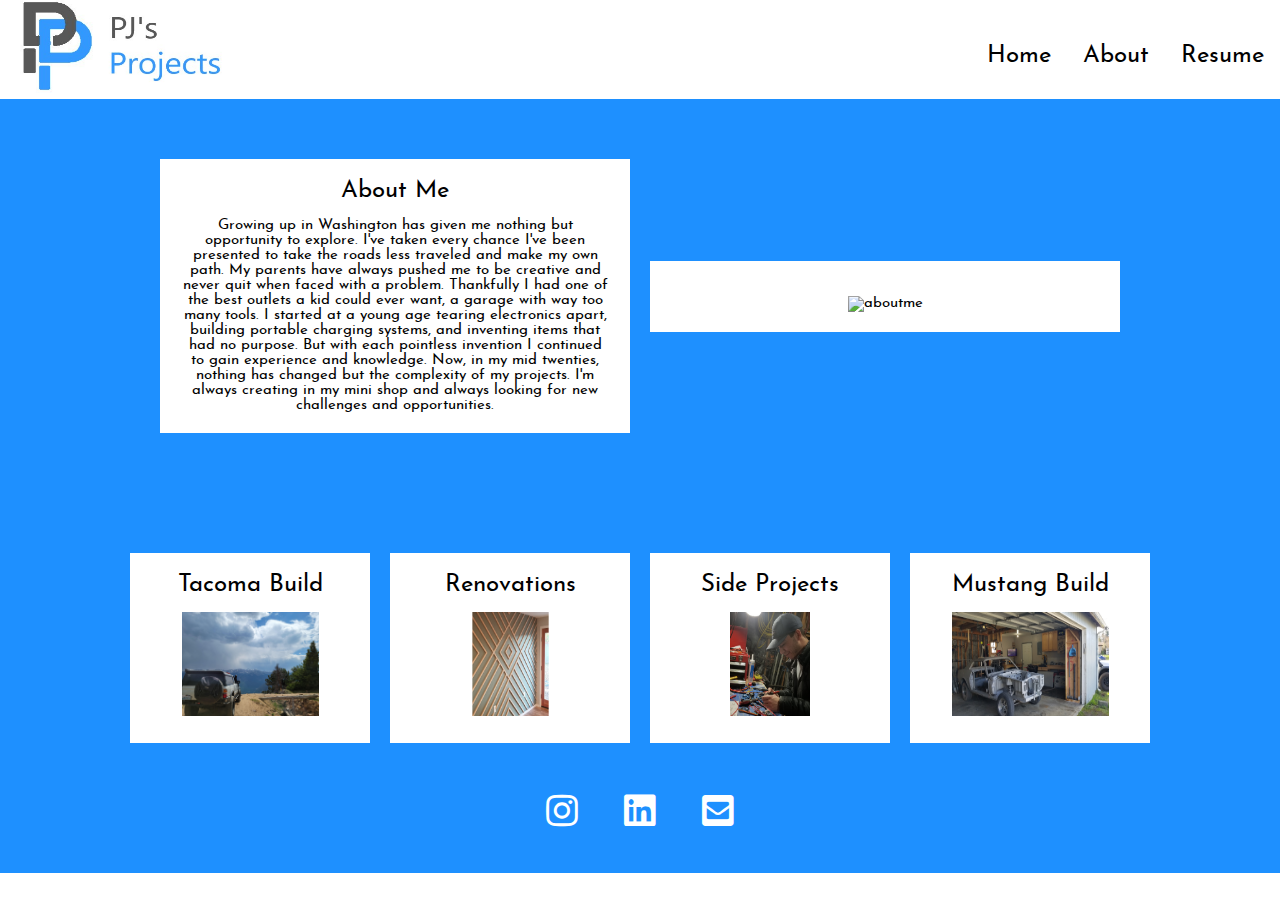
==== about.html @ 8f4ebbf7 "Add files via upload" ====
<!DOCTYPE html>
<html>
  <head>
    <meta charset="utf-8">
    <meta name="viewport" content="width=device-width,initial-scale=1">
    <link href="https://use.fontawesome.com/releases/v5.0.6/css/all.css" rel="stylesheet">  
	<link rel="icon" href="resources/favicon.ico" type="image/x-icon" />	
    <link rel="stylesheet" href="reset.css">
    <link rel="stylesheet" href="styles.css">
    <title>PJ's Projects</title>
  </head>
  <body>
	<div class="topnav">
		<ul>
			<a href="index.html"><img src="resources/logo.jpg" alt="logo" width="240" height="93"></a>
			<li><a href="resources/Resume.pdf" target="_blank">Resume</a></li>
			<li><a href="about.html">About</a></li>
			<li><a href="index.html">Home</a></li>
		</ul>
	</div>

	
	<div class="flexboxabout" style="padding-top:50px">
		<div>
			<section class="flextitle">About Me</section> 
			Growing up in Washington has given me nothing but<br> opportunity to
			explore. I've taken every chance I've been<br> presented to take the roads
			less traveled and make my own<br> path. My parents have always pushed
			me to be creative and never quit when faced with a problem. Thankfully I
			had one of the best outlets a kid could ever want, a garage with way too<br>
			many tools. I started at a young age tearing electronics apart,<br> building
			portable charging systems, and inventing items that<br> had no purpose. But
			with each pointless invention I continued<br> to gain experience and
			knowledge. Now, in my mid twenties,<br> nothing has changed but the
			complexity of my projects. I'm<br> always creating in my mini shop and
			always looking for new<br> challenges and opportunities.<br>
		</div>
		<div>
			<img src="resources/aboutme.jpg" alt="aboutme" width="290" height="214.5">
		</div>
	</div>
	
	<div class="flexboxcontents" style="padding-top:100px">

		<a href="tacomabuild.html" style="text-decoration: none"><div>
			<section class="flextitle" style="color: black">Tacoma Build</section> 
			<img src="resources/tacoma.jpg" alt="tacoma" width="137" height="104">
		</div></a>
		
		<a href="renovations.html" style="text-decoration: none"><div>
			<section class="flextitle" style="color: black">Renovations</section>
			<img src="resources/renovations.jpg" alt="renovations" width="157" height="104">
		</div></a>
		
		<a href="sideprojects.html" style="text-decoration: none"><div>
			<section class="flextitle" style="color: black">Side Projects</section>
			<img src="resources/sideprojects.jpg" alt="pj looking goofy" width="80" height="104">
		</div></a>
		
		<a href="mustangbuild.html" style="text-decoration: none"><div>
			<section class="flextitle" style="color: black">Mustang Build</section>
			<img src="resources/mustang.jpg" alt="mustang" width="157" height="104">
		</div></a>
		
	</div>
	
	
	<div class="footer">
		<a href="https://www.instagram.com/pjs_projects_/" target="_blank"><i class="fab fa-instagram"></i></a>
		<a href="https://www.linkedin.com/in/paul-montemayor-688666202/" target="_blank"><i class="fab fa-linkedin"></i></a>
		<a href="mailto:pjmontemayor40@gmail.com" target="_blank"><i class="fas fa-envelope-square"></i></a>
	</div>
  </body>
</html>
---- styles.css ----
@font-face {
    font-family: 'josefin_sansregular';
    src: url('fonts/josefinsans-regular-webfont.eot');
    src: url('fonts/josefinsans-regular-webfont.eot?#iefix') format('embedded-opentype'),
         url('fonts/josefinsans-regular-webfont.woff2') format('woff2'),
         url('fonts/josefinsans-regular-webfont.woff') format('woff'),
         url('fonts/josefinsans-regular-webfont.ttf') format('truetype');
    font-weight: normal;
    font-style: normal;
}

html {
	font-family: 'josefin_sansregular', Arial, sans-serif;
	font-size: 15px;
	cursor: default;
}

h1 {
	font-size: 30px;
	text-align: center;
	padding-top: 20px;
	background-color: DodgerBlue;
}

h2 {
	font-size: 60px;
	text-align: center;
	padding-top: 20px;
}

textarea {
    resize: none;
	width: 100%;
	border: 5px solid DodgerBlue;
}

form {
	padding-top: 20px;
	display: block;
	margin: 0px auto;
	text-align: center;
	max-width: 500px;
	padding-bottom: 30px;
}

input {
	font-family: 'josefin_sansregular', Arial, sans-serif;
	width: 100%;
	border: 5px solid DodgerBlue;
}

p {
	font-size: 24px;
	text-align: left;
	padding-bottom: 10px;
	padding-top: 10px;
}

.topnav ul {
	list-style-type: none;
	font-size: 24px;
    margin: 0;
    padding: 0;
    overflow: hidden;
    background-color: white;
}

.topnav li {
	padding-top: 30px;
    float: right;
}

.topnav li a {
    display: block;
    color: black;
    text-align: center;
    padding: 14px 16px;
    text-decoration: none;
	transition: transform 0.2s ease-in, color 0.2s ease-in, text-decoration 0.2s ease-in;
 }

.topnav img {
	padding-left: 20px;
}

.maincontent {
	background-image: url("resources/background.jpg");
	height: 100%;
	width: 100%;
}

.internalcontent {
	text-align: center;
	padding: 100px 0px;
	border-style: solid;
}

.internalcontent img{
	border-style: solid;
	border-width: 10px;
	border-color: DodgerBlue;
}

.flexboxcontents {
	display: flex;
	padding-top: 30px;
	flex-wrap: wrap;
	justify-content: center;
	align-items: center;
	background-color: DodgerBlue;
	color: black;
}

.flexboxcontents div {
	width: 200px;
	height: 150px;
	margin: 10px;
	padding: 20px;
	background-color: white;
	text-align: center;
}

.flexboxcontents div a{
	text-decoration: none;
}

.flexboxcontents div img {
	padding-top: 0px;
}

.flexboxabout {
	display: flex;
	padding-top: 30px;
	flex-wrap: wrap;
	justify-content: center;
	align-items: center;
	background-color: DodgerBlue;
	color: black;
}

.flexboxabout div {
	width: 430px;
	margin: 10px;
	padding: 20px;
	background-color: white;
	text-align: center;
}

.flexboxabout div img {
	padding-top: 15px;
}

.flextitle {
	font-size: 24px;
	padding-bottom: 15px;
}


.footer {
	padding-top: 20px;
	height: 100px;
	background-color: DodgerBlue;
	text-align: center;
	font-size: 20px;
}

.footer i {
	padding-top: 20px;
	letter-spacing: 40px;
	text-align: center;
	font-size: 36px;
	color: white;
	transform: translate(20px, 0%);
}

.mapimage {
	text-align: center;
}

.topnav li a:hover {
	transform: scale(1.3);
    text-decoration: underline;
	color: DodgerBlue;
}

input:focus, textarea:focus, select:focus { 
    outline: none;
}

input::placeholder {
	font-family: 'josefin_sansregular', Arial, sans-serif;
	color: black;
}

textarea::placeholder {
	font-family: 'josefin_sansregular', Arial, sans-serif;
	color: black;
}

input[type=submit]{
	width: 20%;
	padding: 10px;
	background-color: black;
	color: white;
	transition: border 0.5s ease-in;
}

input[type=submit]:hover{
	border: 5px solid black;
}

@media only screen and (max-width: 400px)
{
	.footer i {
		letter-spacing: 30px;
	}
	
	form {
		padding-top: 20px;
		display: block;
		margin: 0px auto;
		text-align: center;
		max-width: 300px;
	}
}

@media only screen and (max-width: 600px)
{
	.topnav li {
		padding-top: 15px;
		float: none;
	}
	.topnav img {
		padding-left: 100%;
		transform: translate(-50%, 0%);
	}
}

@media only screen and (max-width: 768px)
{
	form {
		padding-top: 20px;
		display: block;
		margin: 0px auto;
		text-align: center;
		max-width: 400px;
	}
}
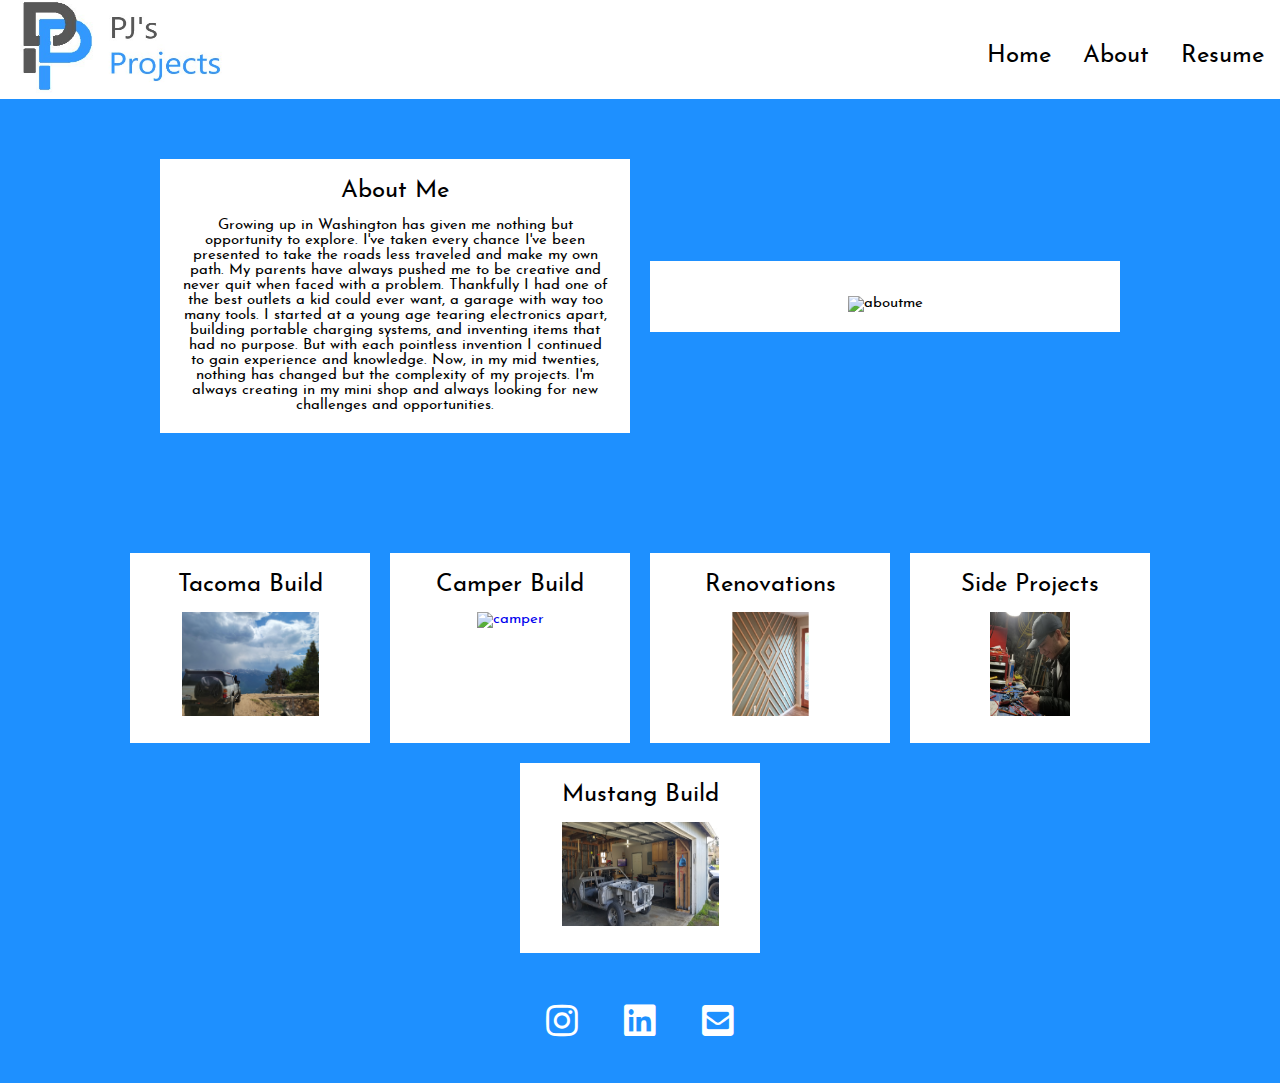
==== commit 16abb632: "Add template for camper" ====
--- a/about.html
+++ b/about.html
@@ -4,7 +4,7 @@
     <meta charset="utf-8">
     <meta name="viewport" content="width=device-width,initial-scale=1">
     <link href="https://use.fontawesome.com/releases/v5.0.6/css/all.css" rel="stylesheet">  
-	<link rel="icon" href="resources/favicon.ico" type="image/x-icon" />	
+	<link rel="icon" href="resources/imageedit_2_6784577236_TOW_icon.ico" type="image/x-icon" />	
     <link rel="stylesheet" href="reset.css">
     <link rel="stylesheet" href="styles.css">
     <title>PJ's Projects</title>
@@ -47,6 +47,11 @@
 			<img src="resources/tacoma.jpg" alt="tacoma" width="137" height="104">
 		</div></a>
 		
+		<a href="camperbuild.html" style="text-decoration: none"><div>
+			<section class="flextitle" style="color: black">Camper Build</section> 
+			<img src="resources/camper.jpg" alt="camper" width="137" height="104">
+		</div></a>
+		
 		<a href="renovations.html" style="text-decoration: none"><div>
 			<section class="flextitle" style="color: black">Renovations</section>
 			<img src="resources/renovations.jpg" alt="renovations" width="157" height="104">
